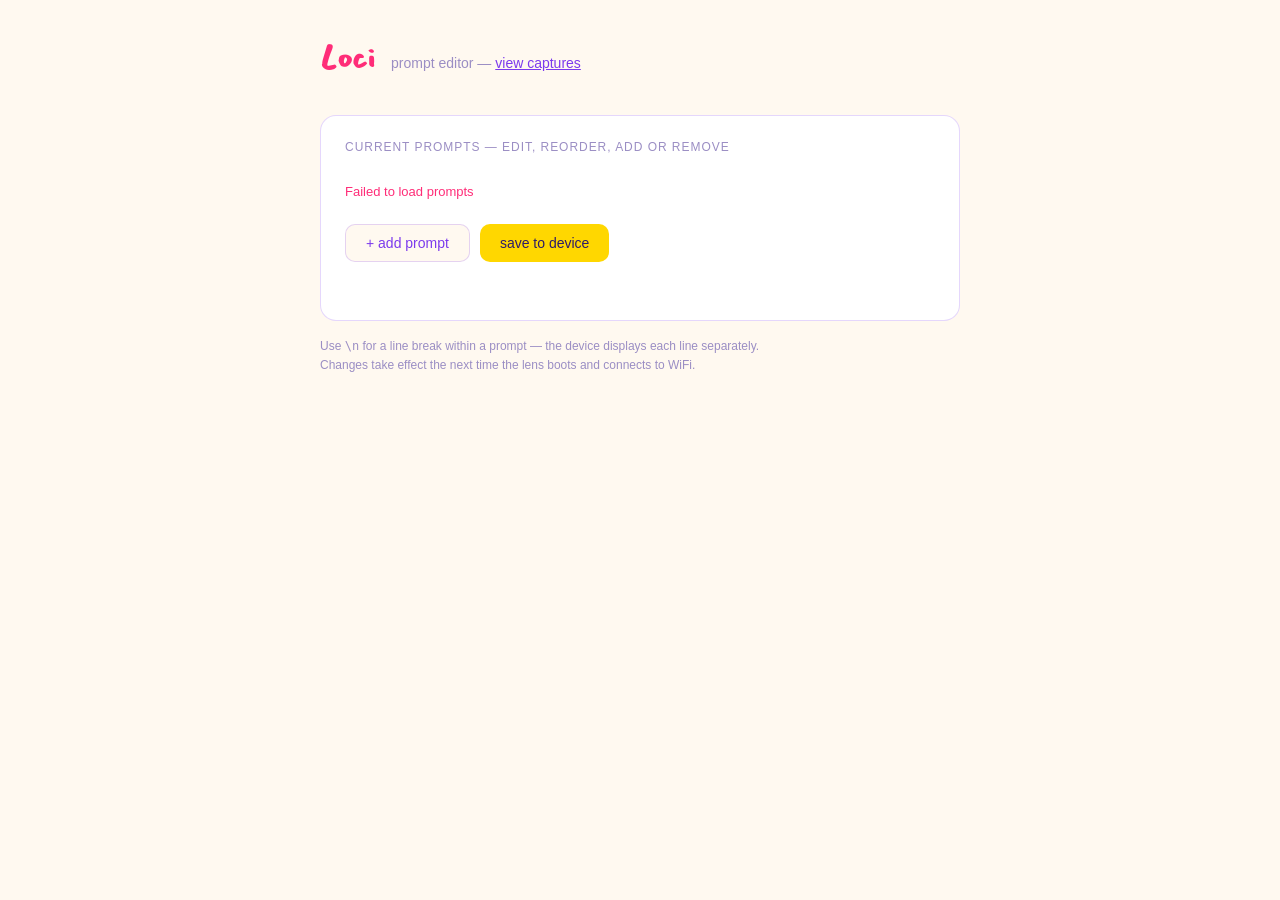
==== admin.html @ 75b3420c "added admin and connection to lens both ways" ====
<!DOCTYPE html>
<html lang="en">
<head>
<meta charset="UTF-8" />
<meta name="viewport" content="width=device-width, initial-scale=1.0" />
<title>Loci — Prompts</title>
<link href="https://fonts.googleapis.com/css2?family=Coming+Soon&family=Mansalva&display=swap" rel="stylesheet" />
<style>
  *, *::before, *::after { box-sizing: border-box; margin: 0; padding: 0; }

  :root {
    --bg:     #FFF9F0;
    --text:   #2D1B69;
    --muted:  #9B8EC4;
    --pink:   #FF2D78;
    --yellow: #FFD700;
    --orange: #FF6B35;
    --purple: #7C3AED;
    --border: rgba(124,58,237,0.2);
  }

  body {
    font-family: 'Coming Soon', cursive, sans-serif;
    background: var(--bg);
    color: var(--text);
    min-height: 100vh;
    padding: 32px 24px 64px;
  }

  .header {
    max-width: 640px;
    margin: 0 auto 32px;
    display: flex;
    align-items: baseline;
    gap: 16px;
  }

  h1 {
    font-family: 'Mansalva', cursive;
    font-size: 32px;
    color: var(--pink);
  }

  .subtitle {
    font-size: 14px;
    color: var(--muted);
  }

  .card {
    max-width: 640px;
    margin: 0 auto;
    background: white;
    border: 1.5px solid var(--border);
    border-radius: 16px;
    padding: 24px;
  }

  .section-label {
    font-size: 12px;
    text-transform: uppercase;
    letter-spacing: 0.08em;
    color: var(--muted);
    margin-bottom: 16px;
  }

  #prompt-list {
    display: flex;
    flex-direction: column;
    gap: 10px;
    margin-bottom: 20px;
  }

  .prompt-row {
    display: flex;
    gap: 8px;
    align-items: flex-start;
  }

  .prompt-row textarea {
    flex: 1;
    font-family: 'Coming Soon', cursive, sans-serif;
    font-size: 14px;
    color: var(--text);
    background: var(--bg);
    border: 1.5px solid var(--border);
    border-radius: 10px;
    padding: 10px 12px;
    resize: vertical;
    min-height: 52px;
    line-height: 1.5;
    outline: none;
    transition: border-color 0.15s;
  }

  .prompt-row textarea:focus {
    border-color: var(--purple);
  }

  .drag-handle {
    color: var(--muted);
    font-size: 18px;
    padding-top: 12px;
    cursor: grab;
    user-select: none;
  }

  .btn-remove {
    background: none;
    border: none;
    color: var(--muted);
    font-size: 20px;
    cursor: pointer;
    padding: 8px 4px;
    line-height: 1;
    transition: color 0.15s;
  }

  .btn-remove:hover { color: var(--pink); }

  .actions {
    display: flex;
    gap: 10px;
    flex-wrap: wrap;
  }

  .btn {
    font-family: 'Coming Soon', cursive, sans-serif;
    font-size: 14px;
    border: none;
    border-radius: 10px;
    padding: 10px 20px;
    cursor: pointer;
    transition: opacity 0.15s, transform 0.1s;
  }

  .btn:active { transform: scale(0.97); }
  .btn:hover  { opacity: 0.88; }

  .btn-add {
    background: var(--bg);
    border: 1.5px solid var(--border);
    color: var(--purple);
  }

  .btn-save {
    background: var(--yellow);
    color: var(--text);
  }

  .status {
    margin-top: 14px;
    font-size: 13px;
    color: var(--muted);
    min-height: 20px;
  }

  .status.ok     { color: var(--purple); }
  .status.error  { color: var(--pink); }

  .hint {
    max-width: 640px;
    margin: 16px auto 0;
    font-size: 12px;
    color: var(--muted);
    line-height: 1.6;
  }

  a { color: var(--purple); }
</style>
</head>
<body>

<div class="header">
  <h1>Loci</h1>
  <span class="subtitle">prompt editor — <a href="/">view captures</a></span>
</div>

<div class="card">
  <div class="section-label">Current prompts — edit, reorder, add or remove</div>

  <div id="prompt-list">
    <div class="status">Loading...</div>
  </div>

  <div class="actions">
    <button class="btn btn-add" onclick="addPrompt()">+ add prompt</button>
    <button class="btn btn-save" onclick="savePrompts()">save to device</button>
  </div>

  <div class="status" id="status"></div>
</div>

<p class="hint">
  Use <code>\n</code> for a line break within a prompt — the device displays each line separately.<br>
  Changes take effect the next time the lens boots and connects to WiFi.
</p>

<script>
  const list = document.getElementById('prompt-list');
  const statusEl = document.getElementById('status');

  async function load() {
    try {
      const res = await fetch('/api/prompts');
      const data = await res.json();
      renderPrompts(data.prompts || []);
    } catch (e) {
      list.innerHTML = '<div class="status error">Failed to load prompts</div>';
    }
  }

  function renderPrompts(prompts) {
    list.innerHTML = '';
    if (prompts.length === 0) {
      addPrompt();
      return;
    }
    // Prompts from the API use real newlines — convert to \n for display
    prompts.forEach(p => addPrompt(p.replace(/\n/g, '\\n')));
  }

  function addPrompt(value = '') {
    const row = document.createElement('div');
    row.className = 'prompt-row';
    row.draggable = true;
    row.innerHTML = `
      <span class="drag-handle" title="drag to reorder">⠿</span>
      <textarea placeholder="e.g. Find something\nSTRANGE">${value}</textarea>
      <button class="btn-remove" title="remove" onclick="this.closest('.prompt-row').remove()">×</button>
    `;

    // Drag-to-reorder
    row.addEventListener('dragstart', e => {
      e.dataTransfer.effectAllowed = 'move';
      row.style.opacity = '0.4';
      list._dragging = row;
    });
    row.addEventListener('dragend', () => {
      row.style.opacity = '';
      list._dragging = null;
    });
    row.addEventListener('dragover', e => {
      e.preventDefault();
      const dragging = list._dragging;
      if (!dragging || dragging === row) return;
      const rect = row.getBoundingClientRect();
      const mid  = rect.top + rect.height / 2;
      if (e.clientY < mid) {
        list.insertBefore(dragging, row);
      } else {
        list.insertBefore(dragging, row.nextSibling);
      }
    });

    list.appendChild(row);
  }

  async function savePrompts() {
    const rows = list.querySelectorAll('textarea');
    const prompts = [];
    rows.forEach(ta => {
      const text = ta.value.trim();
      if (text) {
        // Convert literal \n back to real newlines for the device
        prompts.push(text.replace(/\\n/g, '\n'));
      }
    });

    if (prompts.length === 0) {
      setStatus('Add at least one prompt first.', 'error');
      return;
    }

    setStatus('Saving...');

    try {
      const res = await fetch('/api/prompts', {
        method: 'POST',
        headers: { 'Content-Type': 'application/json' },
        body: JSON.stringify({ prompts })
      });
      const data = await res.json();
      if (data.ok) {
        setStatus(`Saved ${data.count} prompt${data.count !== 1 ? 's' : ''}. Device will pick these up on next boot.`, 'ok');
      } else {
        setStatus('Save failed: ' + JSON.stringify(data), 'error');
      }
    } catch (e) {
      setStatus('Network error — ' + e.message, 'error');
    }
  }

  function setStatus(msg, type = '') {
    statusEl.textContent = msg;
    statusEl.className = 'status ' + type;
  }

  load();
</script>
</body>
</html>
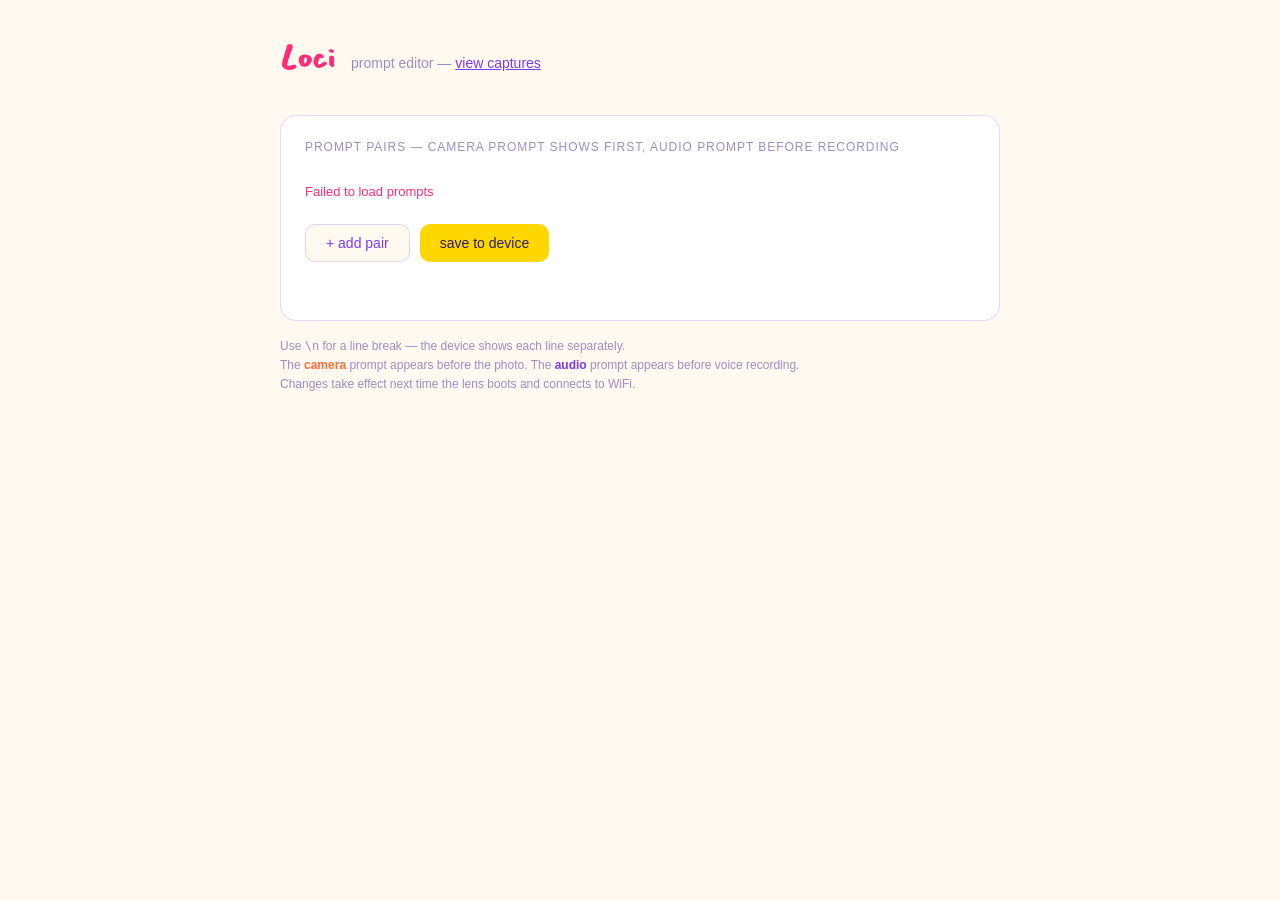
==== commit a0f027f8: "update prompts" ====
--- a/admin.html
+++ b/admin.html
@@ -7,164 +7,67 @@
 <link href="https://fonts.googleapis.com/css2?family=Coming+Soon&family=Mansalva&display=swap" rel="stylesheet" />
 <style>
   *, *::before, *::after { box-sizing: border-box; margin: 0; padding: 0; }
-
   :root {
-    --bg:     #FFF9F0;
-    --text:   #2D1B69;
-    --muted:  #9B8EC4;
-    --pink:   #FF2D78;
-    --yellow: #FFD700;
-    --orange: #FF6B35;
-    --purple: #7C3AED;
-    --border: rgba(124,58,237,0.2);
+    --bg: #FFF9F0; --text: #2D1B69; --muted: #9B8EC4;
+    --pink: #FF2D78; --yellow: #FFD700; --orange: #FF6B35;
+    --purple: #7C3AED; --border: rgba(124,58,237,0.2);
   }
-
   body {
     font-family: 'Coming Soon', cursive, sans-serif;
+    background: var(--bg); color: var(--text);
+    min-height: 100vh; padding: 32px 24px 64px;
+  }
+  .header { max-width: 720px; margin: 0 auto 32px; display: flex; align-items: baseline; gap: 16px; }
+  h1 { font-family: 'Mansalva', cursive; font-size: 32px; color: var(--pink); }
+  .subtitle { font-size: 14px; color: var(--muted); }
+  .card {
+    max-width: 720px; margin: 0 auto; background: white;
+    border: 1.5px solid var(--border); border-radius: 16px; padding: 24px;
+  }
+  .section-label {
+    font-size: 12px; text-transform: uppercase; letter-spacing: 0.08em;
+    color: var(--muted); margin-bottom: 16px;
+  }
+  #prompt-list { display: flex; flex-direction: column; gap: 14px; margin-bottom: 20px; }
+  .pair {
+    border: 1.5px solid var(--border); border-radius: 12px;
+    padding: 14px; display: flex; gap: 10px; align-items: flex-start;
     background: var(--bg);
-    color: var(--text);
-    min-height: 100vh;
-    padding: 32px 24px 64px;
   }
-
-  .header {
-    max-width: 640px;
-    margin: 0 auto 32px;
-    display: flex;
-    align-items: baseline;
-    gap: 16px;
+  .drag-handle { color: var(--muted); font-size: 18px; padding-top: 24px; cursor: grab; user-select: none; }
+  .pair-fields { flex: 1; display: flex; flex-direction: column; gap: 10px; }
+  .field-group { display: flex; flex-direction: column; gap: 4px; }
+  .field-label {
+    font-size: 11px; text-transform: uppercase; letter-spacing: 0.06em;
   }
-
-  h1 {
-    font-family: 'Mansalva', cursive;
-    font-size: 32px;
-    color: var(--pink);
+  .field-label.camera { color: var(--orange); }
+  .field-label.audio  { color: var(--purple); }
+  textarea {
+    font-family: 'Coming Soon', cursive, sans-serif; font-size: 14px;
+    color: var(--text); background: white; border: 1.5px solid var(--border);
+    border-radius: 8px; padding: 8px 10px; resize: vertical; min-height: 44px;
+    line-height: 1.5; outline: none; transition: border-color 0.15s;
   }
-
-  .subtitle {
-    font-size: 14px;
-    color: var(--muted);
+  textarea:focus { border-color: var(--purple); }
+  .btn-remove {
+    background: none; border: none; color: var(--muted); font-size: 20px;
+    cursor: pointer; padding: 22px 4px 0; line-height: 1; transition: color 0.15s;
   }
-
-  .card {
-    max-width: 640px;
-    margin: 0 auto;
-    background: white;
-    border: 1.5px solid var(--border);
-    border-radius: 16px;
-    padding: 24px;
-  }
-
-  .section-label {
-    font-size: 12px;
-    text-transform: uppercase;
-    letter-spacing: 0.08em;
-    color: var(--muted);
-    margin-bottom: 16px;
-  }
-
-  #prompt-list {
-    display: flex;
-    flex-direction: column;
-    gap: 10px;
-    margin-bottom: 20px;
-  }
-
-  .prompt-row {
-    display: flex;
-    gap: 8px;
-    align-items: flex-start;
-  }
-
-  .prompt-row textarea {
-    flex: 1;
-    font-family: 'Coming Soon', cursive, sans-serif;
-    font-size: 14px;
-    color: var(--text);
-    background: var(--bg);
-    border: 1.5px solid var(--border);
-    border-radius: 10px;
-    padding: 10px 12px;
-    resize: vertical;
-    min-height: 52px;
-    line-height: 1.5;
-    outline: none;
-    transition: border-color 0.15s;
-  }
-
-  .prompt-row textarea:focus {
-    border-color: var(--purple);
-  }
-
-  .drag-handle {
-    color: var(--muted);
-    font-size: 18px;
-    padding-top: 12px;
-    cursor: grab;
-    user-select: none;
-  }
-
-  .btn-remove {
-    background: none;
-    border: none;
-    color: var(--muted);
-    font-size: 20px;
-    cursor: pointer;
-    padding: 8px 4px;
-    line-height: 1;
-    transition: color 0.15s;
-  }
-
   .btn-remove:hover { color: var(--pink); }
-
-  .actions {
-    display: flex;
-    gap: 10px;
-    flex-wrap: wrap;
-  }
-
+  .actions { display: flex; gap: 10px; flex-wrap: wrap; }
   .btn {
-    font-family: 'Coming Soon', cursive, sans-serif;
-    font-size: 14px;
-    border: none;
-    border-radius: 10px;
-    padding: 10px 20px;
-    cursor: pointer;
+    font-family: 'Coming Soon', cursive, sans-serif; font-size: 14px;
+    border: none; border-radius: 10px; padding: 10px 20px; cursor: pointer;
     transition: opacity 0.15s, transform 0.1s;
   }
-
   .btn:active { transform: scale(0.97); }
-  .btn:hover  { opacity: 0.88; }
-
-  .btn-add {
-    background: var(--bg);
-    border: 1.5px solid var(--border);
-    color: var(--purple);
-  }
-
-  .btn-save {
-    background: var(--yellow);
-    color: var(--text);
-  }
-
-  .status {
-    margin-top: 14px;
-    font-size: 13px;
-    color: var(--muted);
-    min-height: 20px;
-  }
-
-  .status.ok     { color: var(--purple); }
-  .status.error  { color: var(--pink); }
-
-  .hint {
-    max-width: 640px;
-    margin: 16px auto 0;
-    font-size: 12px;
-    color: var(--muted);
-    line-height: 1.6;
-  }
-
+  .btn:hover { opacity: 0.88; }
+  .btn-add { background: var(--bg); border: 1.5px solid var(--border); color: var(--purple); }
+  .btn-save { background: var(--yellow); color: var(--text); }
+  .status { margin-top: 14px; font-size: 13px; color: var(--muted); min-height: 20px; }
+  .status.ok { color: var(--purple); }
+  .status.error { color: var(--pink); }
+  .hint { max-width: 720px; margin: 16px auto 0; font-size: 12px; color: var(--muted); line-height: 1.6; }
   a { color: var(--purple); }
 </style>
 </head>
@@ -176,23 +79,19 @@
 </div>
 
 <div class="card">
-  <div class="section-label">Current prompts — edit, reorder, add or remove</div>
-
-  <div id="prompt-list">
-    <div class="status">Loading...</div>
-  </div>
-
+  <div class="section-label">Prompt pairs — camera prompt shows first, audio prompt before recording</div>
+  <div id="prompt-list"><div class="status">Loading...</div></div>
   <div class="actions">
-    <button class="btn btn-add" onclick="addPrompt()">+ add prompt</button>
+    <button class="btn btn-add" onclick="addPair()">+ add pair</button>
     <button class="btn btn-save" onclick="savePrompts()">save to device</button>
   </div>
-
   <div class="status" id="status"></div>
 </div>
 
 <p class="hint">
-  Use <code>\n</code> for a line break within a prompt — the device displays each line separately.<br>
-  Changes take effect the next time the lens boots and connects to WiFi.
+  Use <code>\n</code> for a line break — the device shows each line separately.<br>
+  The <strong style="color:var(--orange)">camera</strong> prompt appears before the photo. The <strong style="color:var(--purple)">audio</strong> prompt appears before voice recording.<br>
+  Changes take effect next time the lens boots and connects to WiFi.
 </p>
 
 <script>
@@ -203,74 +102,70 @@
     try {
       const res = await fetch('/api/prompts');
       const data = await res.json();
-      renderPrompts(data.prompts || []);
+      render(data.prompts || []);
     } catch (e) {
       list.innerHTML = '<div class="status error">Failed to load prompts</div>';
     }
   }
 
-  function renderPrompts(prompts) {
+  function render(prompts) {
     list.innerHTML = '';
-    if (prompts.length === 0) {
-      addPrompt();
-      return;
-    }
-    // Prompts from the API use real newlines — convert to \n for display
-    prompts.forEach(p => addPrompt(p.replace(/\n/g, '\\n')));
+    if (prompts.length === 0) { addPair(); return; }
+    prompts.forEach(p => addPair(
+      (p.camera || '').replace(/\n/g, '\\n'),
+      (p.audio  || '').replace(/\n/g, '\\n')
+    ));
   }
 
-  function addPrompt(value = '') {
+  function addPair(camera = '', audio = '') {
     const row = document.createElement('div');
-    row.className = 'prompt-row';
+    row.className = 'pair';
     row.draggable = true;
     row.innerHTML = `
       <span class="drag-handle" title="drag to reorder">⠿</span>
-      <textarea placeholder="e.g. Find something\nSTRANGE">${value}</textarea>
-      <button class="btn-remove" title="remove" onclick="this.closest('.prompt-row').remove()">×</button>
+      <div class="pair-fields">
+        <div class="field-group">
+          <span class="field-label camera">camera prompt</span>
+          <textarea placeholder="Find something\nSTRANGE">${camera}</textarea>
+        </div>
+        <div class="field-group">
+          <span class="field-label audio">audio prompt</span>
+          <textarea placeholder="Why is it\nstrange?">${audio}</textarea>
+        </div>
+      </div>
+      <button class="btn-remove" title="remove" onclick="this.closest('.pair').remove()">×</button>
     `;
 
-    // Drag-to-reorder
     row.addEventListener('dragstart', e => {
       e.dataTransfer.effectAllowed = 'move';
       row.style.opacity = '0.4';
       list._dragging = row;
     });
-    row.addEventListener('dragend', () => {
-      row.style.opacity = '';
-      list._dragging = null;
-    });
+    row.addEventListener('dragend', () => { row.style.opacity = ''; list._dragging = null; });
     row.addEventListener('dragover', e => {
       e.preventDefault();
       const dragging = list._dragging;
       if (!dragging || dragging === row) return;
       const rect = row.getBoundingClientRect();
-      const mid  = rect.top + rect.height / 2;
-      if (e.clientY < mid) {
-        list.insertBefore(dragging, row);
-      } else {
-        list.insertBefore(dragging, row.nextSibling);
-      }
+      const mid = rect.top + rect.height / 2;
+      if (e.clientY < mid) list.insertBefore(dragging, row);
+      else list.insertBefore(dragging, row.nextSibling);
     });
 
     list.appendChild(row);
   }
 
   async function savePrompts() {
-    const rows = list.querySelectorAll('textarea');
+    const pairs = list.querySelectorAll('.pair');
     const prompts = [];
-    rows.forEach(ta => {
-      const text = ta.value.trim();
-      if (text) {
-        // Convert literal \n back to real newlines for the device
-        prompts.push(text.replace(/\\n/g, '\n'));
-      }
+    pairs.forEach(pair => {
+      const tas = pair.querySelectorAll('textarea');
+      const camera = tas[0].value.trim().replace(/\\n/g, '\n');
+      const audio  = tas[1].value.trim().replace(/\\n/g, '\n');
+      if (camera || audio) prompts.push({ camera, audio });
     });
 
-    if (prompts.length === 0) {
-      setStatus('Add at least one prompt first.', 'error');
-      return;
-    }
-
+    if (prompts.length === 0) { setStatus('Add at least one pair first.', 'error'); return; }
     setStatus('Saving...');
 
     try {
@@ -280,11 +175,8 @@
         body: JSON.stringify({ prompts })
       });
       const data = await res.json();
-      if (data.ok) {
-        setStatus(`Saved ${data.count} prompt${data.count !== 1 ? 's' : ''}. Device will pick these up on next boot.`, 'ok');
-      } else {
-        setStatus('Save failed: ' + JSON.stringify(data), 'error');
-      }
+      if (data.ok) setStatus(`Saved ${data.count} pair${data.count !== 1 ? 's' : ''}. Device picks these up on next boot.`, 'ok');
+      else setStatus('Save failed: ' + JSON.stringify(data), 'error');
     } catch (e) {
       setStatus('Network error — ' + e.message, 'error');
     }
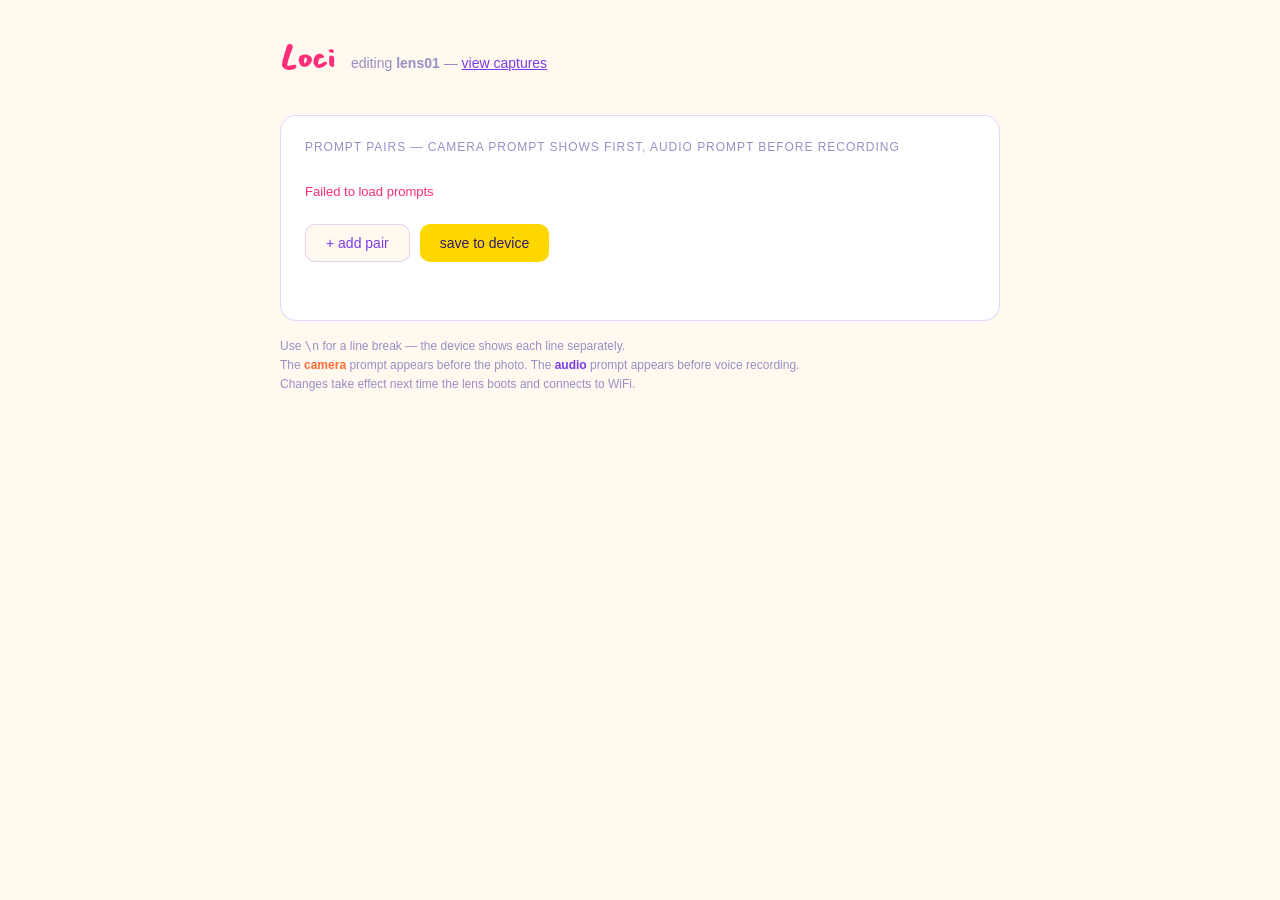
==== commit d50f9a52: "AI OVERRIDE" ====
--- a/admin.html
+++ b/admin.html
@@ -75,7 +75,7 @@
 
 <div class="header">
   <h1>Loci</h1>
-  <span class="subtitle">prompt editor — <a href="/">view captures</a></span>
+  <span class="subtitle">editing <strong id="device-label">lens01</strong> — <a href="/">view captures</a></span>
 </div>
 
 <div class="card">
@@ -98,9 +98,13 @@
   const list = document.getElementById('prompt-list');
   const statusEl = document.getElementById('status');
 
+  const pathParts = window.location.pathname.split('/').filter(Boolean);
+  const deviceId = pathParts.length > 1 ? pathParts[1] : 'lens01';
+  document.getElementById('device-label').textContent = deviceId;
+
   async function load() {
     try {
-      const res = await fetch('/api/prompts');
+      const res = await fetch('/api/prompts?device_id=' + encodeURIComponent(deviceId));
       const data = await res.json();
       render(data.prompts || []);
     } catch (e) {
@@ -172,7 +176,7 @@
       const res = await fetch('/api/prompts', {
         method: 'POST',
         headers: { 'Content-Type': 'application/json' },
-        body: JSON.stringify({ prompts })
+        body: JSON.stringify({ prompts, device_id: deviceId })
       });
       const data = await res.json();
       if (data.ok) setStatus(`Saved ${data.count} pair${data.count !== 1 ? 's' : ''}. Device picks these up on next boot.`, 'ok');
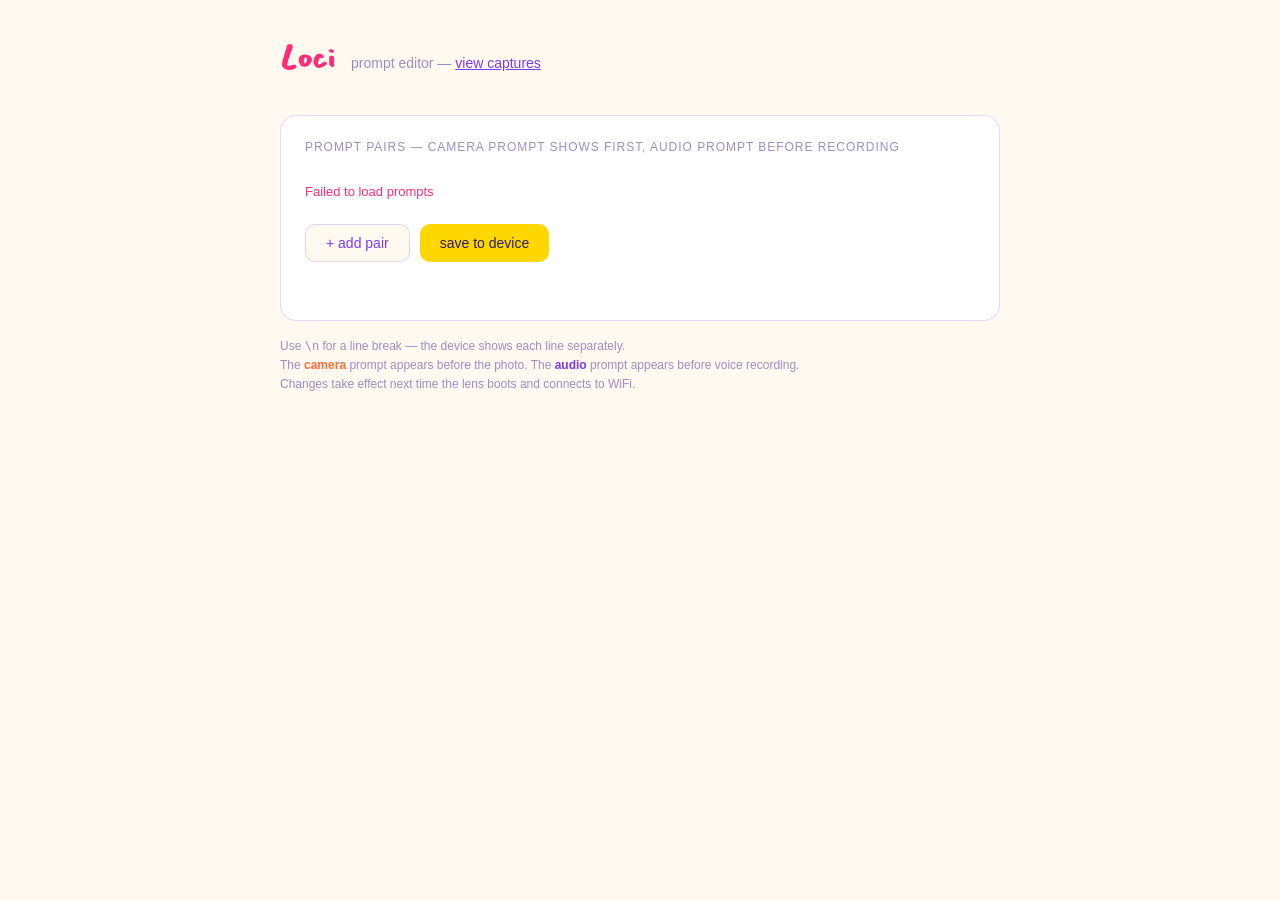
==== commit dd29a8b9: "not sure what this was tbh" ====
--- a/admin.html
+++ b/admin.html
@@ -75,7 +75,7 @@
 
 <div class="header">
   <h1>Loci</h1>
-  <span class="subtitle">editing <strong id="device-label">lens01</strong> — <a href="/">view captures</a></span>
+  <span class="subtitle">prompt editor — <a href="/">view captures</a></span>
 </div>
 
 <div class="card">
@@ -98,13 +98,9 @@
   const list = document.getElementById('prompt-list');
   const statusEl = document.getElementById('status');
 
-  const pathParts = window.location.pathname.split('/').filter(Boolean);
-  const deviceId = pathParts.length > 1 ? pathParts[1] : 'lens01';
-  document.getElementById('device-label').textContent = deviceId;
-
   async function load() {
     try {
-      const res = await fetch('/api/prompts?device_id=' + encodeURIComponent(deviceId));
+      const res = await fetch('/api/prompts');
       const data = await res.json();
       render(data.prompts || []);
     } catch (e) {
@@ -176,7 +172,7 @@
       const res = await fetch('/api/prompts', {
         method: 'POST',
         headers: { 'Content-Type': 'application/json' },
-        body: JSON.stringify({ prompts, device_id: deviceId })
+        body: JSON.stringify({ prompts })
       });
       const data = await res.json();
       if (data.ok) setStatus(`Saved ${data.count} pair${data.count !== 1 ? 's' : ''}. Device picks these up on next boot.`, 'ok');
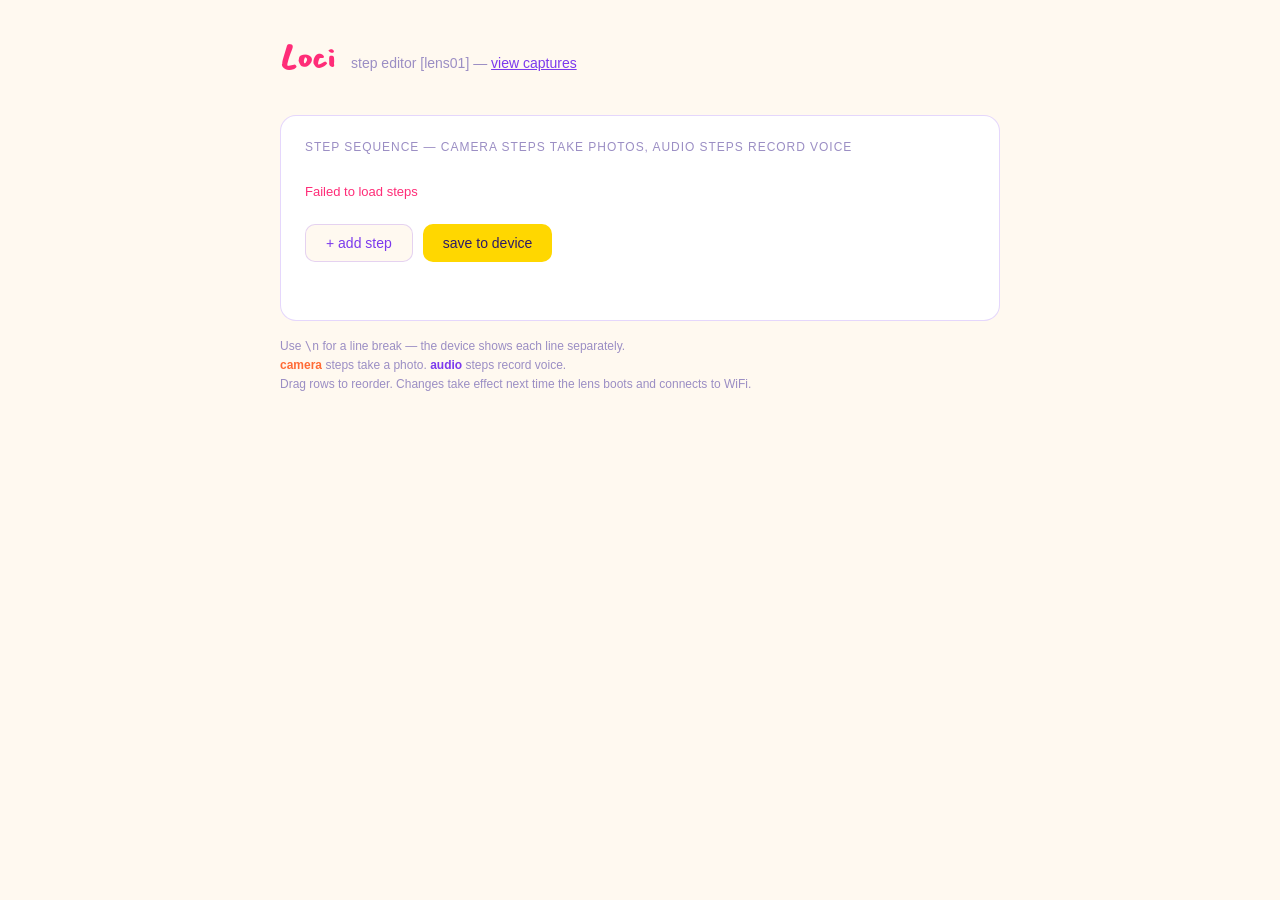
==== commit b985e238: "claude code my beloved" ====
--- a/admin.html
+++ b/admin.html
@@ -3,7 +3,7 @@
 <head>
 <meta charset="UTF-8" />
 <meta name="viewport" content="width=device-width, initial-scale=1.0" />
-<title>Loci — Prompts</title>
+<title>Loci — Steps</title>
 <link href="https://fonts.googleapis.com/css2?family=Coming+Soon&family=Mansalva&display=swap" rel="stylesheet" />
 <style>
   *, *::before, *::after { box-sizing: border-box; margin: 0; padding: 0; }
@@ -28,30 +28,31 @@
     font-size: 12px; text-transform: uppercase; letter-spacing: 0.08em;
     color: var(--muted); margin-bottom: 16px;
   }
-  #prompt-list { display: flex; flex-direction: column; gap: 14px; margin-bottom: 20px; }
-  .pair {
+  #step-list { display: flex; flex-direction: column; gap: 10px; margin-bottom: 20px; }
+  .step {
     border: 1.5px solid var(--border); border-radius: 12px;
-    padding: 14px; display: flex; gap: 10px; align-items: flex-start;
+    padding: 10px 14px; display: flex; gap: 10px; align-items: center;
     background: var(--bg);
   }
-  .drag-handle { color: var(--muted); font-size: 18px; padding-top: 24px; cursor: grab; user-select: none; }
-  .pair-fields { flex: 1; display: flex; flex-direction: column; gap: 10px; }
-  .field-group { display: flex; flex-direction: column; gap: 4px; }
-  .field-label {
-    font-size: 11px; text-transform: uppercase; letter-spacing: 0.06em;
+  .drag-handle { color: var(--muted); font-size: 18px; cursor: grab; user-select: none; flex-shrink: 0; }
+  .type-select {
+    font-family: 'Coming Soon', cursive, sans-serif; font-size: 13px; font-weight: bold;
+    border: 1.5px solid var(--border); border-radius: 8px; padding: 6px 8px;
+    background: white; outline: none; cursor: pointer; flex-shrink: 0;
+    transition: border-color 0.15s, color 0.15s;
   }
-  .field-label.camera { color: var(--orange); }
-  .field-label.audio  { color: var(--purple); }
+  .type-select.camera { color: var(--orange); border-color: var(--orange); }
+  .type-select.audio  { color: var(--purple); border-color: var(--purple); }
   textarea {
     font-family: 'Coming Soon', cursive, sans-serif; font-size: 14px;
     color: var(--text); background: white; border: 1.5px solid var(--border);
     border-radius: 8px; padding: 8px 10px; resize: vertical; min-height: 44px;
-    line-height: 1.5; outline: none; transition: border-color 0.15s;
+    line-height: 1.5; outline: none; transition: border-color 0.15s; flex: 1;
   }
   textarea:focus { border-color: var(--purple); }
   .btn-remove {
     background: none; border: none; color: var(--muted); font-size: 20px;
-    cursor: pointer; padding: 22px 4px 0; line-height: 1; transition: color 0.15s;
+    cursor: pointer; line-height: 1; transition: color 0.15s; flex-shrink: 0;
   }
   .btn-remove:hover { color: var(--pink); }
   .actions { display: flex; gap: 10px; flex-wrap: wrap; }
@@ -62,10 +63,10 @@
   }
   .btn:active { transform: scale(0.97); }
   .btn:hover { opacity: 0.88; }
-  .btn-add { background: var(--bg); border: 1.5px solid var(--border); color: var(--purple); }
+  .btn-add  { background: var(--bg); border: 1.5px solid var(--border); color: var(--purple); }
   .btn-save { background: var(--yellow); color: var(--text); }
   .status { margin-top: 14px; font-size: 13px; color: var(--muted); min-height: 20px; }
-  .status.ok { color: var(--purple); }
+  .status.ok    { color: var(--purple); }
   .status.error { color: var(--pink); }
   .hint { max-width: 720px; margin: 16px auto 0; font-size: 12px; color: var(--muted); line-height: 1.6; }
   a { color: var(--purple); }
@@ -75,66 +76,68 @@
 
 <div class="header">
   <h1>Loci</h1>
-  <span class="subtitle">prompt editor — <a href="/">view captures</a></span>
+  <span class="subtitle" id="subtitle">step editor — <a href="/">view captures</a></span>
 </div>
 
 <div class="card">
-  <div class="section-label">Prompt pairs — camera prompt shows first, audio prompt before recording</div>
-  <div id="prompt-list"><div class="status">Loading...</div></div>
+  <div class="section-label">Step sequence — camera steps take photos, audio steps record voice</div>
+  <div id="step-list"><div class="status">Loading...</div></div>
   <div class="actions">
-    <button class="btn btn-add" onclick="addPair()">+ add pair</button>
-    <button class="btn btn-save" onclick="savePrompts()">save to device</button>
+    <button class="btn btn-add" onclick="addStep()">+ add step</button>
+    <button class="btn btn-save" onclick="saveSteps()">save to device</button>
   </div>
   <div class="status" id="status"></div>
 </div>
 
 <p class="hint">
   Use <code>\n</code> for a line break — the device shows each line separately.<br>
-  The <strong style="color:var(--orange)">camera</strong> prompt appears before the photo. The <strong style="color:var(--purple)">audio</strong> prompt appears before voice recording.<br>
-  Changes take effect next time the lens boots and connects to WiFi.
+  <strong style="color:var(--orange)">camera</strong> steps take a photo.
+  <strong style="color:var(--purple)">audio</strong> steps record voice.<br>
+  Drag rows to reorder. Changes take effect next time the lens boots and connects to WiFi.
 </p>
 
 <script>
-  const list = document.getElementById('prompt-list');
-  const statusEl = document.getElementById('status');
+  const list      = document.getElementById('step-list');
+  const statusEl  = document.getElementById('status');
+  const deviceId  = location.pathname.split('/').filter(Boolean)[1] || 'lens01';
+
+  document.getElementById('subtitle').innerHTML =
+    `step editor [${deviceId}] — <a href="/">view captures</a>`;
 
   async function load() {
     try {
-      const res = await fetch('/api/prompts');
+      const res  = await fetch(`/api/prompts?device_id=${encodeURIComponent(deviceId)}`);
       const data = await res.json();
-      render(data.prompts || []);
+      render(data.steps || []);
     } catch (e) {
-      list.innerHTML = '<div class="status error">Failed to load prompts</div>';
+      list.innerHTML = '<div class="status error">Failed to load steps</div>';
     }
   }
 
-  function render(prompts) {
+  function render(steps) {
     list.innerHTML = '';
-    if (prompts.length === 0) { addPair(); return; }
-    prompts.forEach(p => addPair(
-      (p.camera || '').replace(/\n/g, '\\n'),
-      (p.audio  || '').replace(/\n/g, '\\n')
-    ));
+    if (steps.length === 0) { addStep(); return; }
+    steps.forEach(s => addStep(s.type, (s.text || '').replace(/\n/g, '\\n')));
   }
 
-  function addPair(camera = '', audio = '') {
+  function colorSelect(sel) {
+    sel.className = 'type-select ' + sel.value;
+  }
+
+  function addStep(type = 'camera', text = '') {
     const row = document.createElement('div');
-    row.className = 'pair';
+    row.className = 'step';
     row.draggable = true;
     row.innerHTML = `
       <span class="drag-handle" title="drag to reorder">⠿</span>
-      <div class="pair-fields">
-        <div class="field-group">
-          <span class="field-label camera">camera prompt</span>
-          <textarea placeholder="Find something\nSTRANGE">${camera}</textarea>
-        </div>
-        <div class="field-group">
-          <span class="field-label audio">audio prompt</span>
-          <textarea placeholder="Why is it\nstrange?">${audio}</textarea>
-        </div>
-      </div>
-      <button class="btn-remove" title="remove" onclick="this.closest('.pair').remove()">×</button>
+      <select class="type-select" onchange="colorSelect(this)">
+        <option value="camera"${type === 'camera' ? ' selected' : ''}>camera</option>
+        <option value="audio"${type  === 'audio'  ? ' selected' : ''}>audio</option>
+      </select>
+      <textarea placeholder="Enter prompt text…">${text}</textarea>
+      <button class="btn-remove" title="remove" onclick="this.closest('.step').remove()">×</button>
     `;
+    colorSelect(row.querySelector('.type-select'));
 
     row.addEventListener('dragstart', e => {
       e.dataTransfer.effectAllowed = 'move';
@@ -144,38 +147,36 @@
     row.addEventListener('dragend', () => { row.style.opacity = ''; list._dragging = null; });
     row.addEventListener('dragover', e => {
       e.preventDefault();
-      const dragging = list._dragging;
-      if (!dragging || dragging === row) return;
-      const rect = row.getBoundingClientRect();
-      const mid = rect.top + rect.height / 2;
-      if (e.clientY < mid) list.insertBefore(dragging, row);
-      else list.insertBefore(dragging, row.nextSibling);
+      const d = list._dragging;
+      if (!d || d === row) return;
+      const mid = row.getBoundingClientRect().top + row.getBoundingClientRect().height / 2;
+      if (e.clientY < mid) list.insertBefore(d, row);
+      else list.insertBefore(d, row.nextSibling);
     });
 
     list.appendChild(row);
   }
 
-  async function savePrompts() {
-    const pairs = list.querySelectorAll('.pair');
-    const prompts = [];
-    pairs.forEach(pair => {
-      const tas = pair.querySelectorAll('textarea');
-      const camera = tas[0].value.trim().replace(/\\n/g, '\n');
-      const audio  = tas[1].value.trim().replace(/\\n/g, '\n');
-      if (camera || audio) prompts.push({ camera, audio });
+  async function saveSteps() {
+    const rows  = list.querySelectorAll('.step');
+    const steps = [];
+    rows.forEach(row => {
+      const type = row.querySelector('.type-select').value;
+      const text = row.querySelector('textarea').value.trim().replace(/\\n/g, '\n');
+      if (text) steps.push({ type, text });
     });
 
-    if (prompts.length === 0) { setStatus('Add at least one pair first.', 'error'); return; }
-    setStatus('Saving...');
+    if (steps.length === 0) { setStatus('Add at least one step first.', 'error'); return; }
+    setStatus('Saving…');
 
     try {
-      const res = await fetch('/api/prompts', {
-        method: 'POST',
+      const res  = await fetch('/api/prompts', {
+        method:  'POST',
         headers: { 'Content-Type': 'application/json' },
-        body: JSON.stringify({ prompts })
+        body:    JSON.stringify({ device_id: deviceId, steps }),
       });
       const data = await res.json();
-      if (data.ok) setStatus(`Saved ${data.count} pair${data.count !== 1 ? 's' : ''}. Device picks these up on next boot.`, 'ok');
+      if (data.ok) setStatus(`Saved ${data.count} step${data.count !== 1 ? 's' : ''}. Device picks these up on next boot.`, 'ok');
       else setStatus('Save failed: ' + JSON.stringify(data), 'error');
     } catch (e) {
       setStatus('Network error — ' + e.message, 'error');
@@ -183,8 +184,8 @@
   }
 
   function setStatus(msg, type = '') {
-    statusEl.textContent = msg;
-    statusEl.className = 'status ' + type;
+    statusEl.textContent  = msg;
+    statusEl.className    = 'status ' + type;
   }
 
   load();
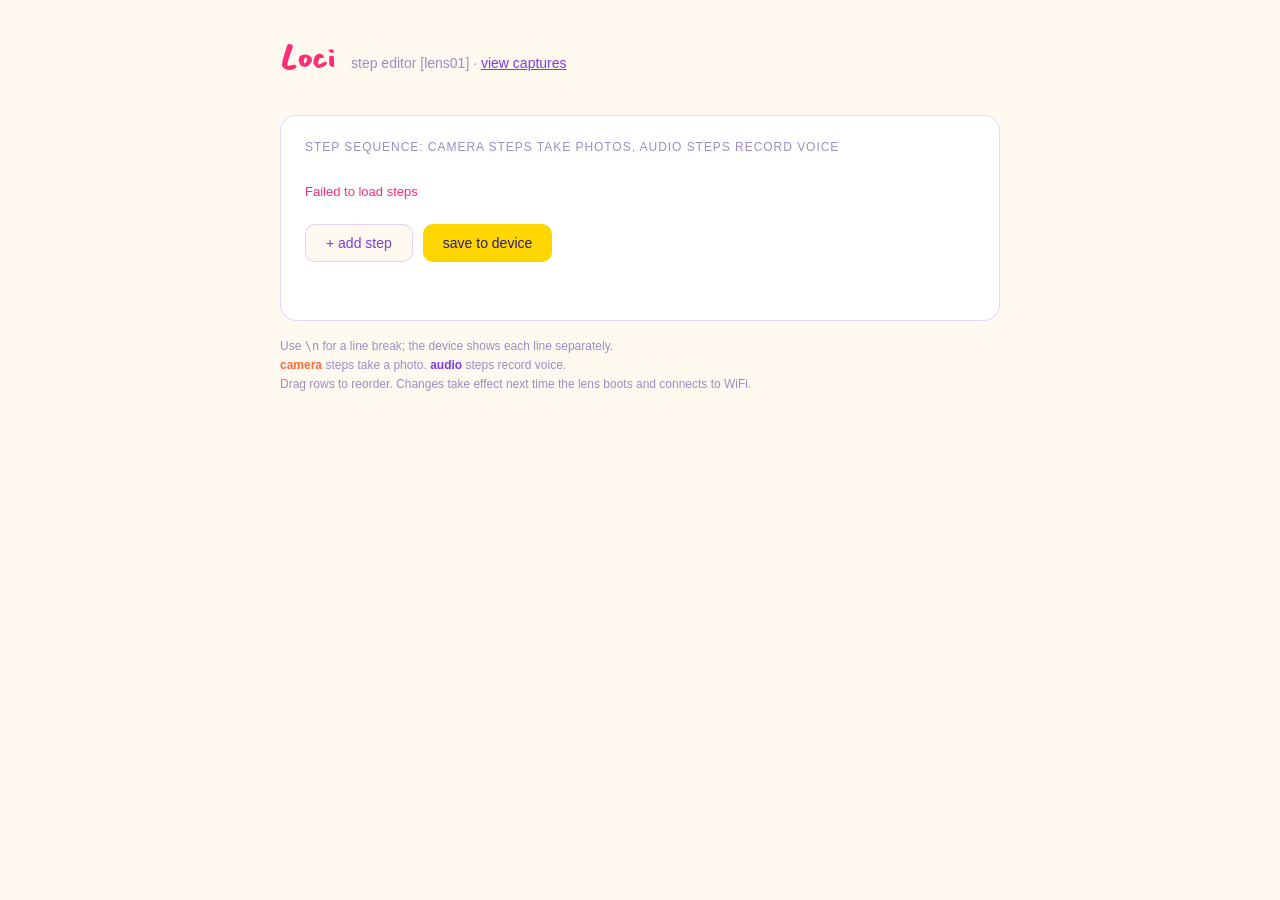
==== commit 0404ce98: "remove on-screen em-dashes; bigger QR in the exhibit2 tile Every rendered em-dash across wonder, bot" ====
--- a/admin.html
+++ b/admin.html
@@ -3,7 +3,7 @@
 <head>
 <meta charset="UTF-8" />
 <meta name="viewport" content="width=device-width, initial-scale=1.0" />
-<title>Loci — Steps</title>
+<title>Loci Steps</title>
 <link href="https://fonts.googleapis.com/css2?family=Coming+Soon&family=Mansalva&display=swap" rel="stylesheet" />
 <style>
   *, *::before, *::after { box-sizing: border-box; margin: 0; padding: 0; }
@@ -76,11 +76,11 @@
 
 <div class="header">
   <h1>Loci</h1>
-  <span class="subtitle" id="subtitle">step editor — <a href="/">view captures</a></span>
+  <span class="subtitle" id="subtitle">step editor · <a href="/">view captures</a></span>
 </div>
 
 <div class="card">
-  <div class="section-label">Step sequence — camera steps take photos, audio steps record voice</div>
+  <div class="section-label">Step sequence: camera steps take photos, audio steps record voice</div>
   <div id="step-list"><div class="status">Loading...</div></div>
   <div class="actions">
     <button class="btn btn-add" onclick="addStep()">+ add step</button>
@@ -90,7 +90,7 @@
 </div>
 
 <p class="hint">
-  Use <code>\n</code> for a line break — the device shows each line separately.<br>
+  Use <code>\n</code> for a line break; the device shows each line separately.<br>
   <strong style="color:var(--orange)">camera</strong> steps take a photo.
   <strong style="color:var(--purple)">audio</strong> steps record voice.<br>
   Drag rows to reorder. Changes take effect next time the lens boots and connects to WiFi.
@@ -102,7 +102,7 @@
   const deviceId  = location.pathname.split('/').filter(Boolean)[1] || 'lens01';
 
   document.getElementById('subtitle').innerHTML =
-    `step editor [${deviceId}] — <a href="/">view captures</a>`;
+    `step editor [${deviceId}] · <a href="/">view captures</a>`;
 
   async function load() {
     try {
@@ -179,7 +179,7 @@
       if (data.ok) setStatus(`Saved ${data.count} step${data.count !== 1 ? 's' : ''}. Device picks these up on next boot.`, 'ok');
       else setStatus('Save failed: ' + JSON.stringify(data), 'error');
     } catch (e) {
-      setStatus('Network error — ' + e.message, 'error');
+      setStatus('Network error: ' + e.message, 'error');
     }
   }
 
